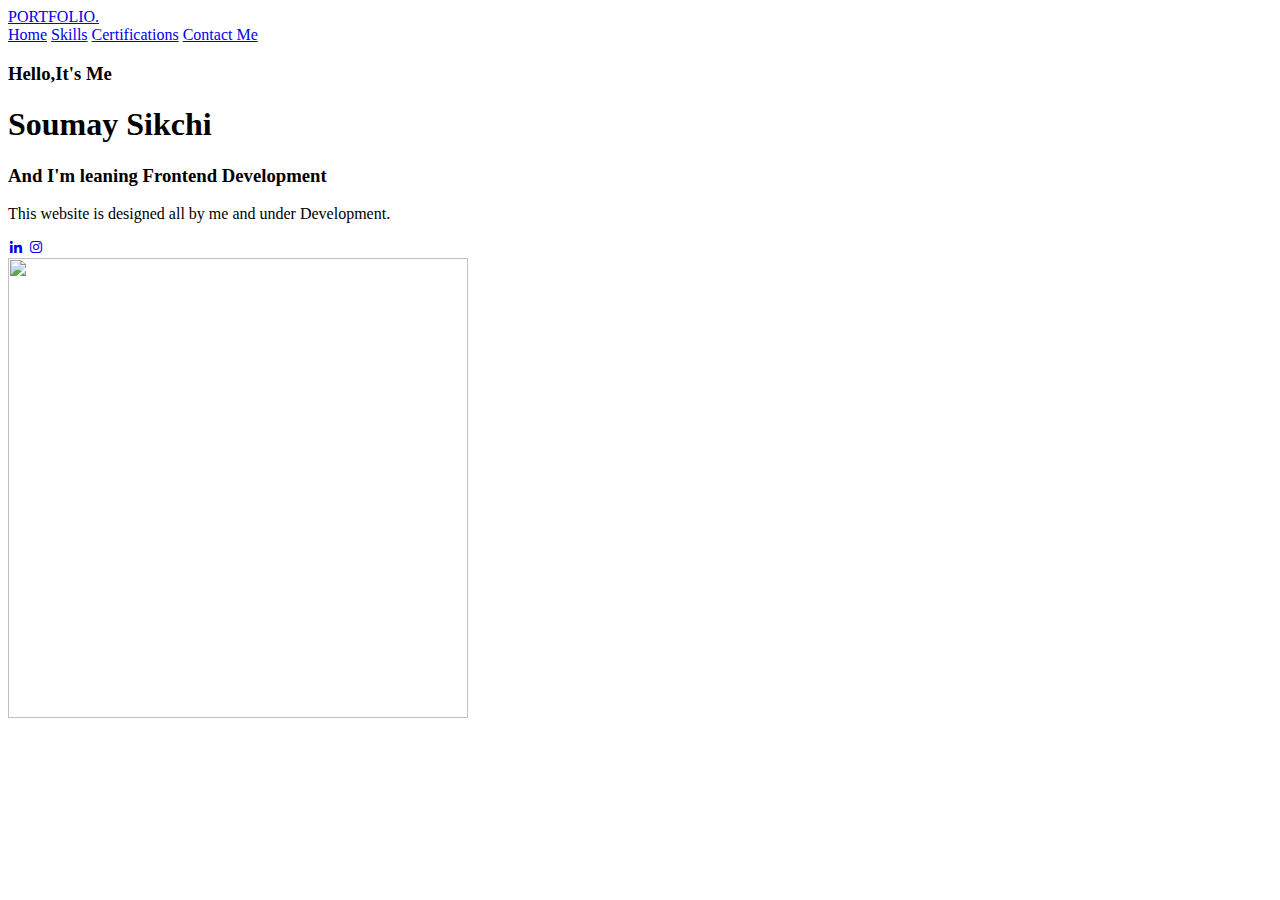
==== index.html @ eb6866bf "added index.html" ====
<!DOCTYPE html>
<html lang="en">
<head>
    <meta charset="UTF-8">
    <meta http-equiv="X-UA-Compatible" content="IE=edge">
    <meta name="viewport" content="width=device-width, initial-scale=1.0">
    <title>SOUMAY SIKCHI WEB</title>
    <link rel="stylesheet" type="text/css" href="portfolio.css">
    <link href='https://unpkg.com/boxicons@2.1.4/css/boxicons.min.css' rel='stylesheet'>
    <link href="index.html">
    <link href="skill.html">
    <link href="contactme.html">
    <link href="certification.html">
    <meta name="discription" content="THIS IS SOUMAY SIKCHI'S PORTFOLIO WEBSITE DESGINED BY SOUMAY ONLY.">
</head>
<body>
        
        <header>
            <div class="header">
                 <a href="#" class ="logo">PORTFOLIO.</a>
             <nav class="navbar">
                 <a href="index.html" class="active">Home</a>
                 <a href="skill.html" target="_self">Skills</a>
                 <a href="certification.html" target="_self">Certifications</a>
                 <a href="contactme.html" target="_self">Contact Me</a> 
               </nav>
            </div>
        </header>

        
                <div class="home-content">
                <h3>Hello,It's Me</h3>
                <h1>Soumay Sikchi</h1>
                <h3>And I'm leaning <span>Frontend Development</span></h3>
                <p>This website is designed all by me and under Development.</p>
                <div class="social-media">
                    <a href="https://www.linkedin.com/in/soumaysikchi"><i class='bx bxl-linkedin'></i></a>
                    <a href="#"><i class='bx bxl-instagram' ></i></a>
                </div>
            </div>

               <div class="home-img">
                    <img src="5.jpg" height="460px" width="460px">
                </div>                
            </div> 
</body>
</html>
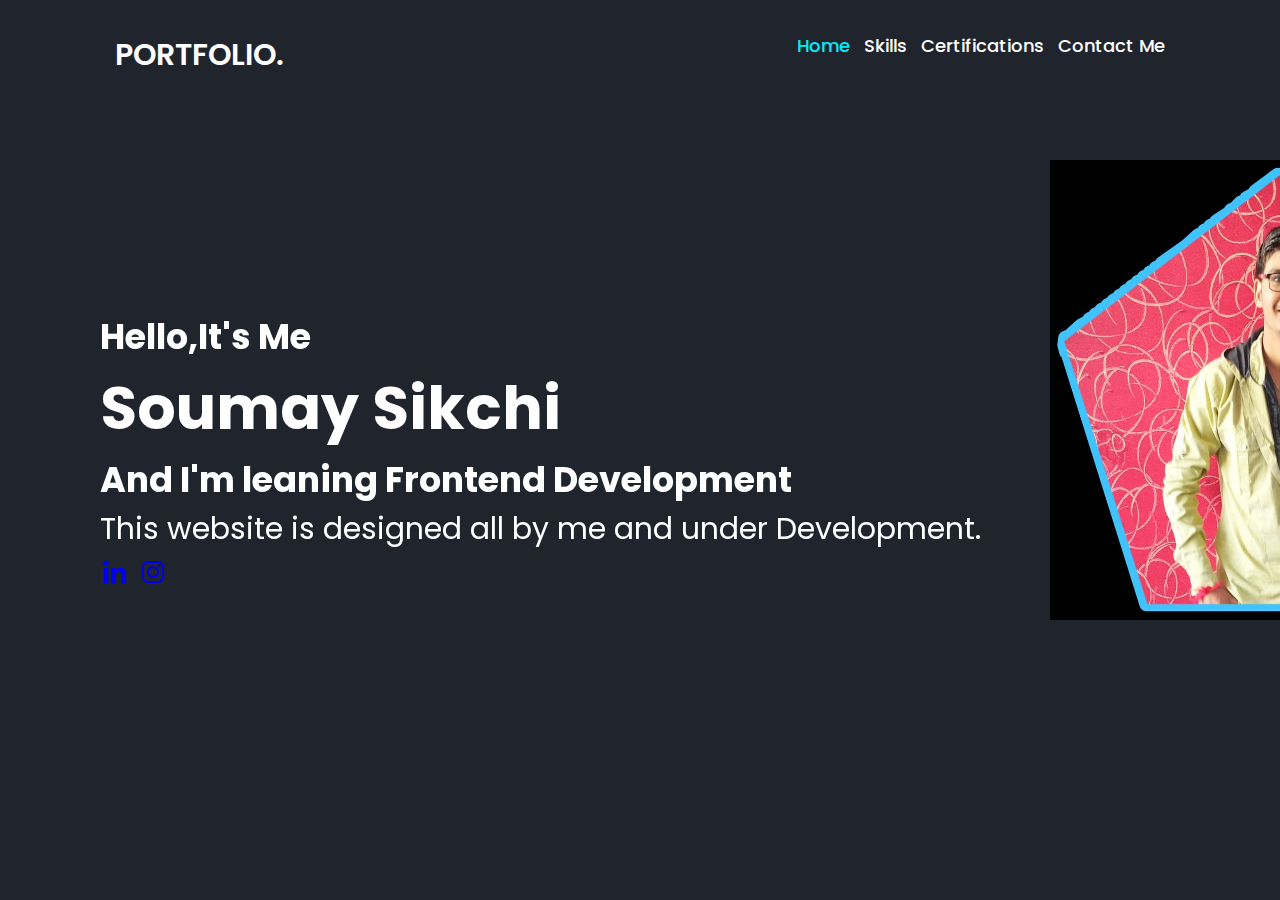
==== commit c96fa157: "Update index.html" ====
--- a/index.html
+++ b/index.html
@@ -35,7 +35,7 @@
                 <p>This website is designed all by me and under Development.</p>
                 <div class="social-media">
                     <a href="https://www.linkedin.com/in/soumaysikchi"><i class='bx bxl-linkedin'></i></a>
-                    <a href="#"><i class='bx bxl-instagram' ></i></a>
+                    <a href="https://instagram.com/soumay_sikchi?igshid=ZGUzMzM3NWJiOQ=="><i class='bx bxl-instagram' ></i></a>
                 </div>
             </div>
 
@@ -44,4 +44,4 @@
                 </div>                
             </div> 
 </body>
-</html>+</html>
--- a/portfolio.css
+++ b/portfolio.css
@@ -0,0 +1,105 @@
+
+  @import url('https://fonts.googleapis.com/css2?family=Poppins&display=swap');
+*{
+    margin: 0;
+    padding: 0;
+    box-sizing: border-box;
+    font-family: 'Poppins',sans-serif;
+    text-decoration: none;
+    border: none;
+    outline: none;
+    scroll-behavior: smooth;
+}
+
+  
+
+body{
+background: #1f242d;
+color: #fff;
+top: 0;
+bottom: 0;
+}
+
+
+.header{
+    position: fixed;
+    top: 0;
+    left: 0;
+    width: 100%;
+    padding: 2rem 9%;
+    background: #1f242d;
+    display: flex;
+    justify-content: space-between;
+    z-index: 100;
+}
+
+.logo{
+    position: relative;
+    font-size: 30px;
+    color: #fff;
+    text-decoration: none;
+    font-weight: 600;
+    cursor: default;
+}
+
+.home-content{
+    position: fixed;
+    color: #fff;
+    top: 280px;
+    left: 70px;
+    font-size: 30px;
+    padding: 30px;
+    border: 30px;
+
+}
+.home-img{
+    position: fixed;
+    float: left;
+    display:inline;
+    left: 1050px;
+    top:160px;
+    background-size: cover;
+    color: transparent;
+}
+
+.navbar a{
+    
+    font-size: 18px;
+    color: #fff;
+    text-decoration: none;
+    font-weight: 500;
+    margin-left: 10px;
+    transition: .3s;
+    justify-content: space-between;
+    border: none;
+}
+
+.navbar :hover{
+    color: #0ef;
+    border: 1px orangered solid;
+}
+.navbar ,a.active{
+    color: #0ef;
+}
+
+
+.certhead{
+position: fixed;
+display:flex;
+width: 400px;
+top: 150px;
+left: 100px;
+}
+.cert{
+    left: 0;
+    top: 200px;
+    scroll-behavior: smooth;
+    position: absolute;
+    display: flex;
+    flex-wrap: wrap;
+    justify-content: space-evenly;
+}
+
+.container{
+    top:500px;
+}